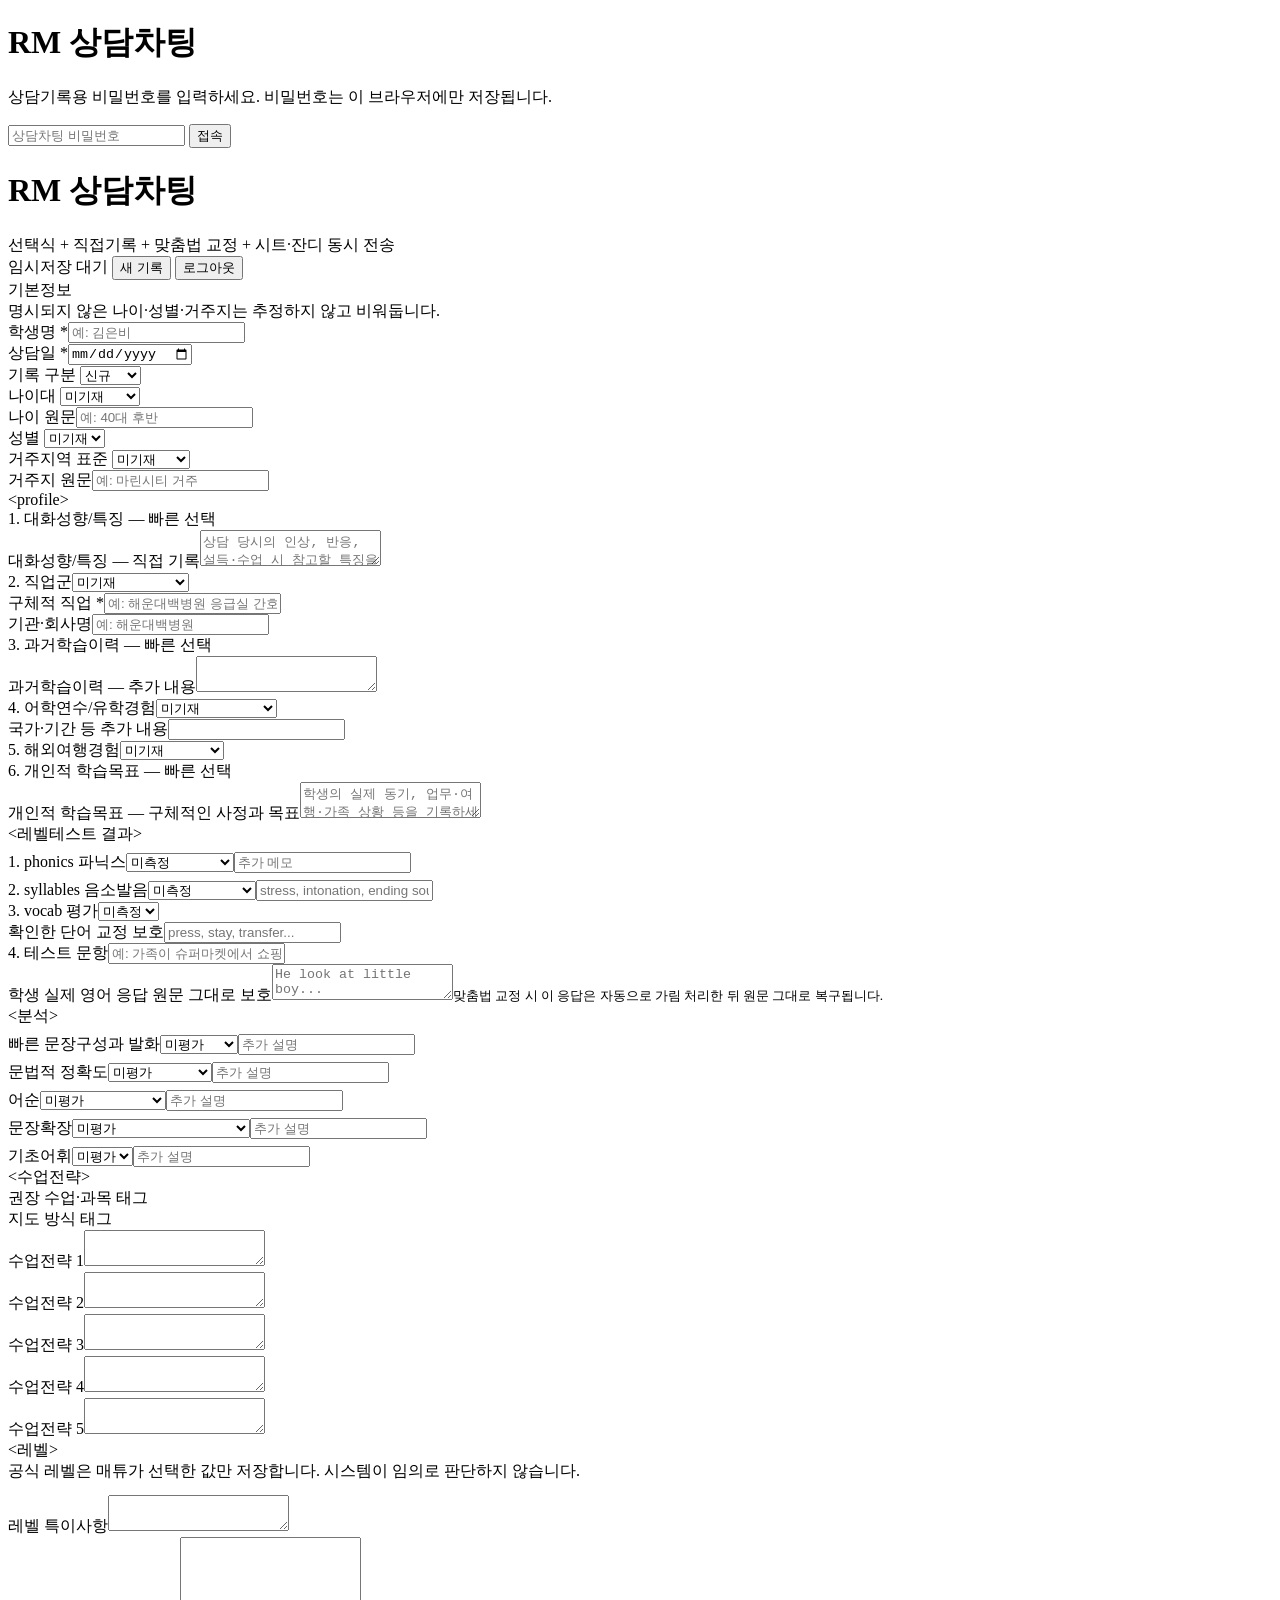
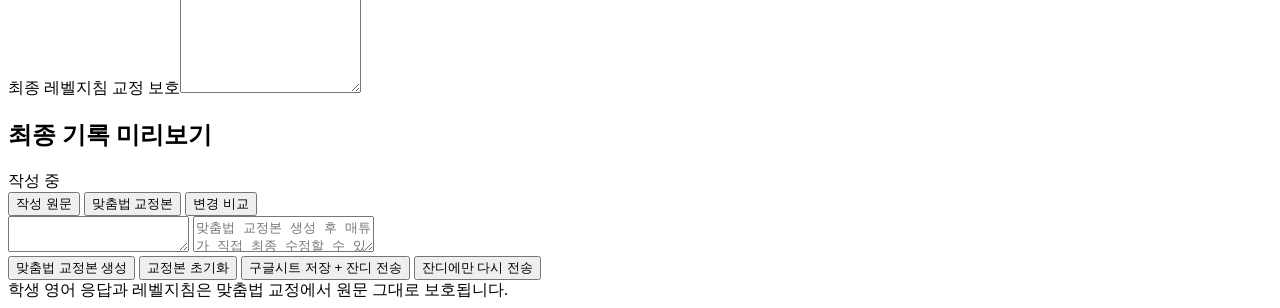
==== charting/index.html @ d63a851a "Add RM charting MVP page shell" ====
<!DOCTYPE html>
<html lang="ko">
<head>
<meta charset="UTF-8">
<meta name="viewport" content="width=device-width, initial-scale=1.0">
<title>RM 상담차팅</title>
<link href="https://fonts.googleapis.com/css2?family=Noto+Sans+KR:wght@300;400;500;700&family=DM+Mono:wght@400;500&display=swap" rel="stylesheet">
<link rel="stylesheet" href="style.css">
</head>
<body>
<div id="login">
  <div class="login-card">
    <h1>RM 상담차팅</h1>
    <p>상담기록용 비밀번호를 입력하세요. 비밀번호는 이 브라우저에만 저장됩니다.</p>
    <input id="loginPassword" type="password" placeholder="상담차팅 비밀번호" autocomplete="current-password">
    <button id="loginBtn">접속</button>
    <div id="loginError" class="login-error"></div>
  </div>
</div>

<header>
  <div><h1>RM 상담차팅</h1><div class="sub">선택식 + 직접기록 + 맞춤법 교정 + 시트·잔디 동시 전송</div></div>
  <div class="header-actions">
    <span id="saveState" class="sub">임시저장 대기</span>
    <button id="clearBtn">새 기록</button>
    <button id="logoutBtn">로그아웃</button>
  </div>
</header>

<main>
<section id="formPane">
  <div class="card">
    <div class="card-title">기본정보</div>
    <div class="card-desc">명시되지 않은 나이·성별·거주지는 추정하지 않고 비워둡니다.</div>
    <div class="grid3">
      <div class="field"><label>학생명 *</label><input id="student_name" data-field placeholder="예: 김은비"></div>
      <div class="field"><label>상담일 *</label><input id="consultation_date" data-field type="date"></div>
      <div class="field"><label>기록 구분</label>
        <select id="chart_type" data-field><option>신규</option><option>재등록</option><option>재상담</option><option>기타</option></select>
      </div>
    </div>
    <div class="grid3">
      <div class="field"><label>나이대</label>
        <select id="age_group" data-field><option value="">미기재</option><option>10대</option><option>20대</option><option>30대</option><option>40대</option><option>50대</option><option>60대 이상</option><option>50~60대</option></select>
      </div>
      <div class="field"><label>나이 원문</label><input id="age_raw" data-field placeholder="예: 40대 후반"></div>
      <div class="field"><label>성별</label>
        <select id="gender" data-field><option value="">미기재</option><option>여성</option><option>남성</option><option>기타</option></select>
      </div>
    </div>
    <div class="grid2">
      <div class="field"><label>거주지역 표준</label>
        <select id="residence_standard" data-field><option value="">미기재</option><option>마린시티</option><option>해운대</option><option>센텀</option><option>중동</option><option>좌동</option><option>용호동</option><option>기장</option><option>부산 기타</option><option>서울</option><option>기타</option></select>
      </div>
      <div class="field"><label>거주지 원문</label><input id="residence_raw" data-field placeholder="예: 마린시티 거주"></div>
    </div>
  </div>

  <div class="card">
    <div class="card-title">&lt;profile&gt;</div>
    <div class="field"><label>1. 대화성향/특징 — 빠른 선택</label><div id="conversation_tags" class="chips" data-chips></div></div>
    <div class="field"><label>대화성향/특징 — 직접 기록</label><textarea id="conversation_notes" data-field placeholder="상담 당시의 인상, 반응, 설득·수업 시 참고할 특징을 기록하세요."></textarea></div>
    <div class="grid3">
      <div class="field"><label>2. 직업군</label><select id="occupation_group" data-field><option value="">미기재</option><option>의료</option><option>교육</option><option>회사원</option><option>공기업</option><option>자영업</option><option>전문직</option><option>대학생·대학원생</option><option>군인</option><option>주부</option><option>서비스업</option><option>예술·디자인</option><option>기타</option></select></div>
      <div class="field"><label>구체적 직업 *</label><input id="occupation_raw" data-field placeholder="예: 해운대백병원 응급실 간호사"></div>
      <div class="field"><label>기관·회사명</label><input id="organization" data-field placeholder="예: 해운대백병원"></div>
    </div>
    <div class="field"><label>3. 과거학습이력 — 빠른 선택</label><div id="past_learning_tags" class="chips" data-chips></div></div>
    <div class="field"><label>과거학습이력 — 추가 내용</label><textarea id="past_learning_notes" data-field></textarea></div>
    <div class="grid2">
      <div class="field"><label>4. 어학연수/유학경험</label><select id="study_abroad_type" data-field><option value="">미기재</option><option>없음</option><option>단기 어학연수</option><option>교환학생</option><option>해외 대학·대학원</option><option>해외 근무</option><option>해외 거주</option><option>기타</option></select></div>
      <div class="field"><label>국가·기간 등 추가 내용</label><input id="study_abroad_notes" data-field></div>
    </div>
    <div class="field"><label>5. 해외여행경험</label><select id="travel_frequency" data-field><option value="">미기재</option><option>없음</option><option>드물게</option><option>연 1회</option><option>연 2~3회</option><option>자주</option><option>장기체류 경험</option></select></div>
    <div class="field"><label>6. 개인적 학습목표 — 빠른 선택</label><div id="goal_tags" class="chips" data-chips></div></div>
    <div class="field"><label>개인적 학습목표 — 구체적인 사정과 목표</label><textarea id="goal_notes" data-field placeholder="학생의 실제 동기, 업무·여행·가족 상황 등을 기록하세요."></textarea></div>
  </div>

  <div class="card">
    <div class="card-title">&lt;레벨테스트 결과&gt;</div>
    <div class="grid2">
      <div class="field"><label>1. phonics 파닉스</label><select id="phonics_rating" data-field><option value="">미측정</option><option>정상</option><option>부분 보완 필요</option><option>기초부터 필요</option></select><input id="phonics_notes" data-field placeholder="추가 메모" style="margin-top:7px"></div>
      <div class="field"><label>2. syllables 음소발음</label><select id="pronunciation_rating" data-field><option value="">미측정</option><option>우수</option><option>양호</option><option>보통</option><option>교정 필요</option><option>집중 교정 필요</option></select><input id="pronunciation_notes" data-field placeholder="stress, intonation, ending sound 등" style="margin-top:7px"></div>
    </div>
    <div class="grid2">
      <div class="field"><label>3. vocab 평가</label><select id="vocab_rating" data-field><option value="">미측정</option><option>부족</option><option>기초</option><option>보통</option><option>양호</option><option>우수</option></select></div>
      <div class="field"><label>확인한 단어 <span class="protected">교정 보호</span></label><input id="vocab_words" data-field placeholder="press, stay, transfer..."></div>
    </div>
    <div class="field"><label>4. 테스트 문항</label><input id="test_prompt" data-field placeholder="예: 가족이 슈퍼마켓에서 쇼핑하는 장면"></div>
    <div class="field"><label>학생 실제 영어 응답 <span class="protected">원문 그대로 보호</span></label><textarea id="student_response" data-field placeholder="He look at little boy..."></textarea><small>맞춤법 교정 시 이 응답은 자동으로 가림 처리한 뒤 원문 그대로 복구됩니다.</small></div>
  </div>

  <div class="card">
    <div class="card-title">&lt;분석&gt;</div>
    <div class="grid2">
      <div class="field"><label>빠른 문장구성과 발화</label><select id="fluency_rating" data-field><option value="">미평가</option><option>매우 느림</option><option>느림</option><option>보통</option><option>좋음</option><option>매우 좋음</option></select><input id="fluency_notes" data-field placeholder="추가 설명" style="margin-top:7px"></div>
      <div class="field"><label>문법적 정확도</label><select id="grammar_rating" data-field><option value="">미평가</option><option>기초부터 필요</option><option>불안정</option><option>보통</option><option>안정</option><option>매우 안정</option></select><input id="grammar_notes" data-field placeholder="추가 설명" style="margin-top:7px"></div>
      <div class="field"><label>어순</label><select id="word_order_rating" data-field><option value="">미평가</option><option>단어 배열 중심</option><option>2형식 이하 안정</option><option>3형식 이하 안정</option><option>4·5형식 보완 필요</option><option>확장문장 가능</option><option>고급문장 가능</option></select><input id="word_order_notes" data-field placeholder="추가 설명" style="margin-top:7px"></div>
      <div class="field"><label>문장확장</label><select id="expansion_rating" data-field><option value="">미평가</option><option>단답형</option><option>1~2문장</option><option>3~4문장</option><option>Message House 보완 필요</option><option>관계대명사 사용 가능</option><option>분사구문 사용 가능</option><option>논리적 문단 구성 가능</option></select><input id="expansion_notes" data-field placeholder="추가 설명" style="margin-top:7px"></div>
      <div class="field"><label>기초어휘</label><select id="vocab_analysis_rating" data-field><option value="">미평가</option><option>부족</option><option>기초</option><option>보통</option><option>양호</option><option>우수</option></select><input id="vocab_analysis_notes" data-field placeholder="추가 설명" style="margin-top:7px"></div>
    </div>
  </div>

  <div class="card">
    <div class="card-title">&lt;수업전략&gt;</div>
    <div class="field"><label>권장 수업·과목 태그</label><div id="class_tags" class="chips" data-chips></div></div>
    <div class="field"><label>지도 방식 태그</label><div id="method_tags" class="chips" data-chips></div></div>
    <div class="grid2">
      <div class="field"><label>수업전략 1</label><textarea id="strategy_1" data-field></textarea></div>
      <div class="field"><label>수업전략 2</label><textarea id="strategy_2" data-field></textarea></div>
      <div class="field"><label>수업전략 3</label><textarea id="strategy_3" data-field></textarea></div>
      <div class="field"><label>수업전략 4</label><textarea id="strategy_4" data-field></textarea></div>
      <div class="field"><label>수업전략 5</label><textarea id="strategy_5" data-field></textarea></div>
    </div>
  </div>

  <div class="card">
    <div class="card-title">&lt;레벨&gt;</div>
    <div class="card-desc">공식 레벨은 매튜가 선택한 값만 저장합니다. 시스템이 임의로 판단하지 않습니다.</div>
    <div id="levelPills" class="level-pills"></div>
    <div id="templateList" class="template-list"></div>
    <div class="field" style="margin-top:13px"><label>레벨 특이사항</label><textarea id="level_special_notes" data-field></textarea></div>
    <div class="field"><label>최종 레벨지침 <span class="protected">교정 보호</span></label><textarea id="level_final_text" data-field style="min-height:150px"></textarea></div>
  </div>
</section>

<aside class="preview-pane">
  <div class="preview-card">
    <div class="preview-head"><h2>최종 기록 미리보기</h2><span id="previewStatus" class="status-badge">작성 중</span></div>
    <div class="tabs">
      <button class="tab on" data-tab="original">작성 원문</button>
      <button class="tab" data-tab="corrected">맞춤법 교정본</button>
      <button class="tab" data-tab="diff">변경 비교</button>
    </div>
    <div class="preview-body">
      <textarea id="originalPreview" class="preview-area" readonly></textarea>
      <textarea id="correctedPreview" class="preview-area hidden" placeholder="맞춤법 교정본 생성 후 매튜가 직접 최종 수정할 수 있습니다."></textarea>
      <div id="diffPreview" class="diff-box hidden"></div>
    </div>
    <div class="actions">
      <button id="proofreadBtn" class="btn btn-accent">맞춤법 교정본 생성</button>
      <button id="resetProofreadBtn" class="btn btn-ghost">교정본 초기화</button>
      <button id="submitBtn" class="btn btn-primary full">구글시트 저장 + 잔디 전송</button>
      <button id="retryBtn" class="btn btn-danger full hidden">잔디에만 다시 전송</button>
    </div>
    <div id="notice" class="notice">학생 영어 응답과 레벨지침은 맞춤법 교정에서 원문 그대로 보호됩니다.</div>
  </div>
</aside>
</main>

<script src="app.js"></script>
</body>
</html>
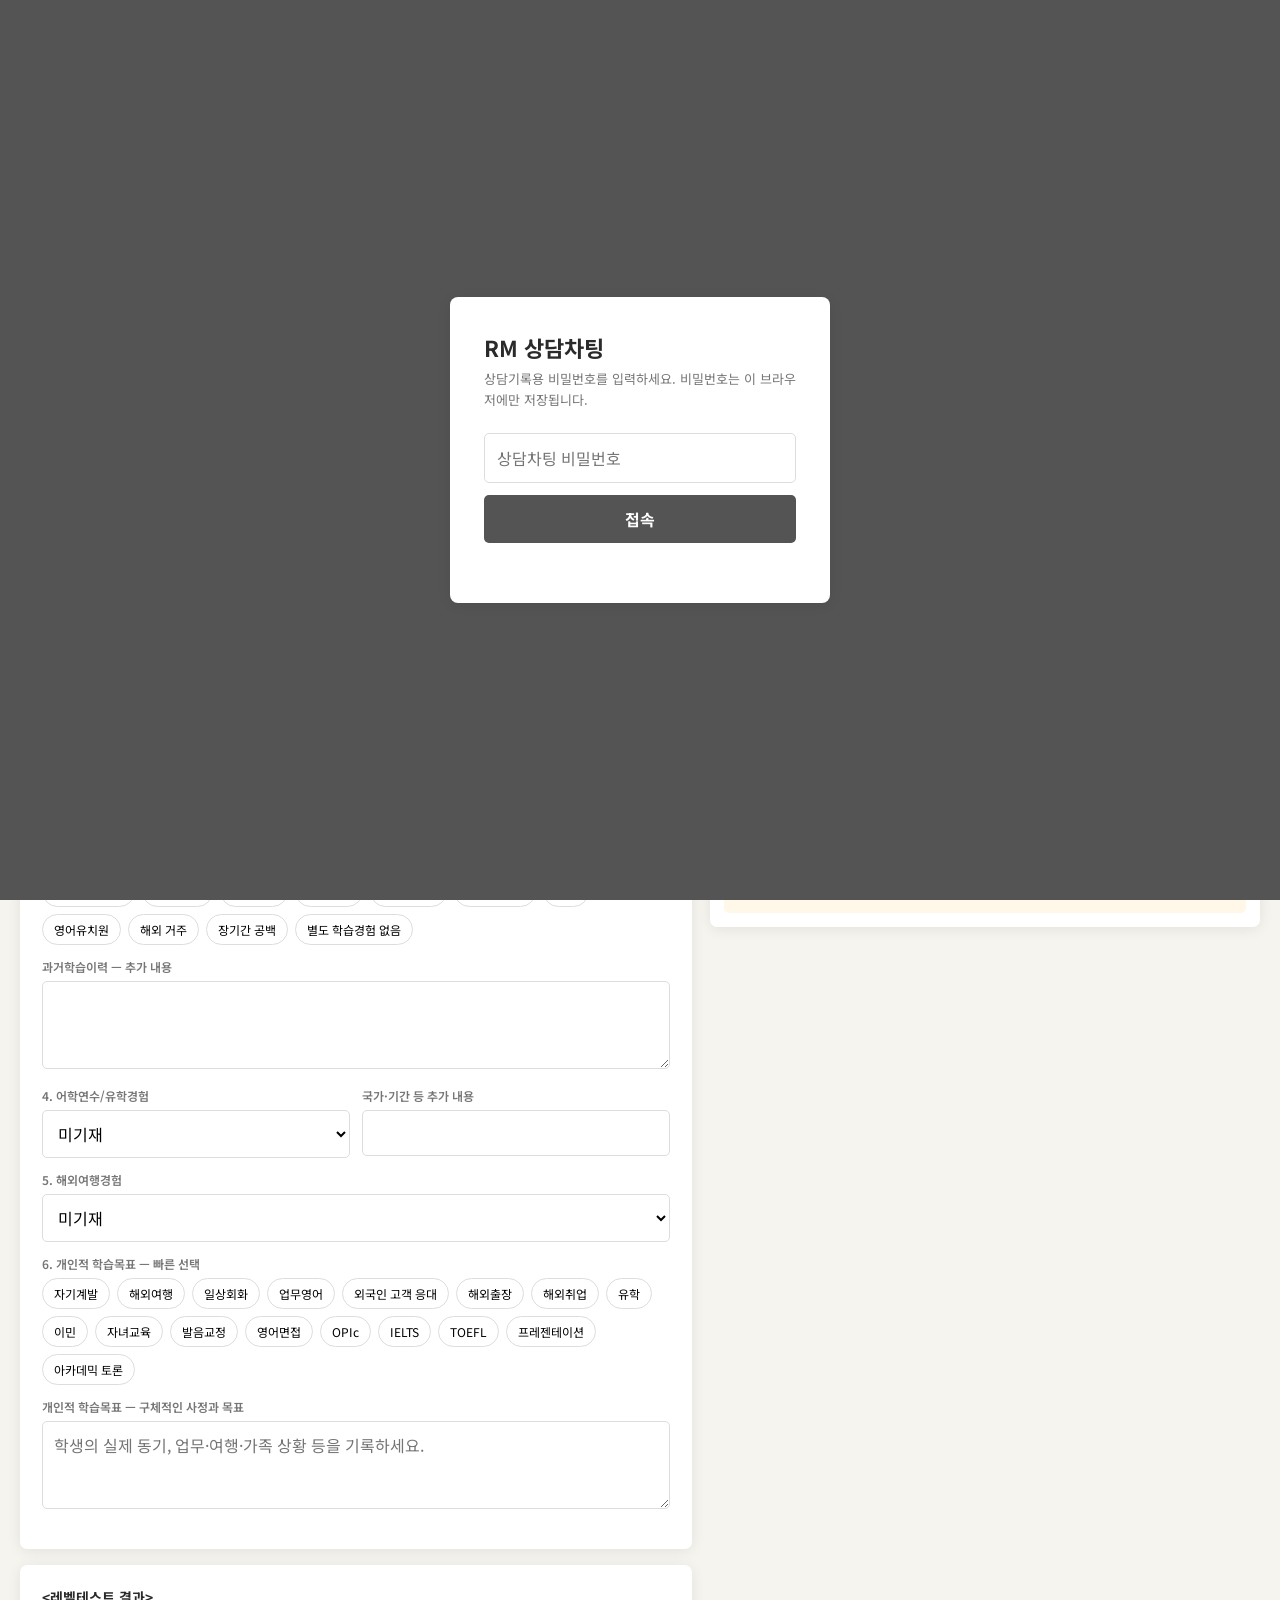
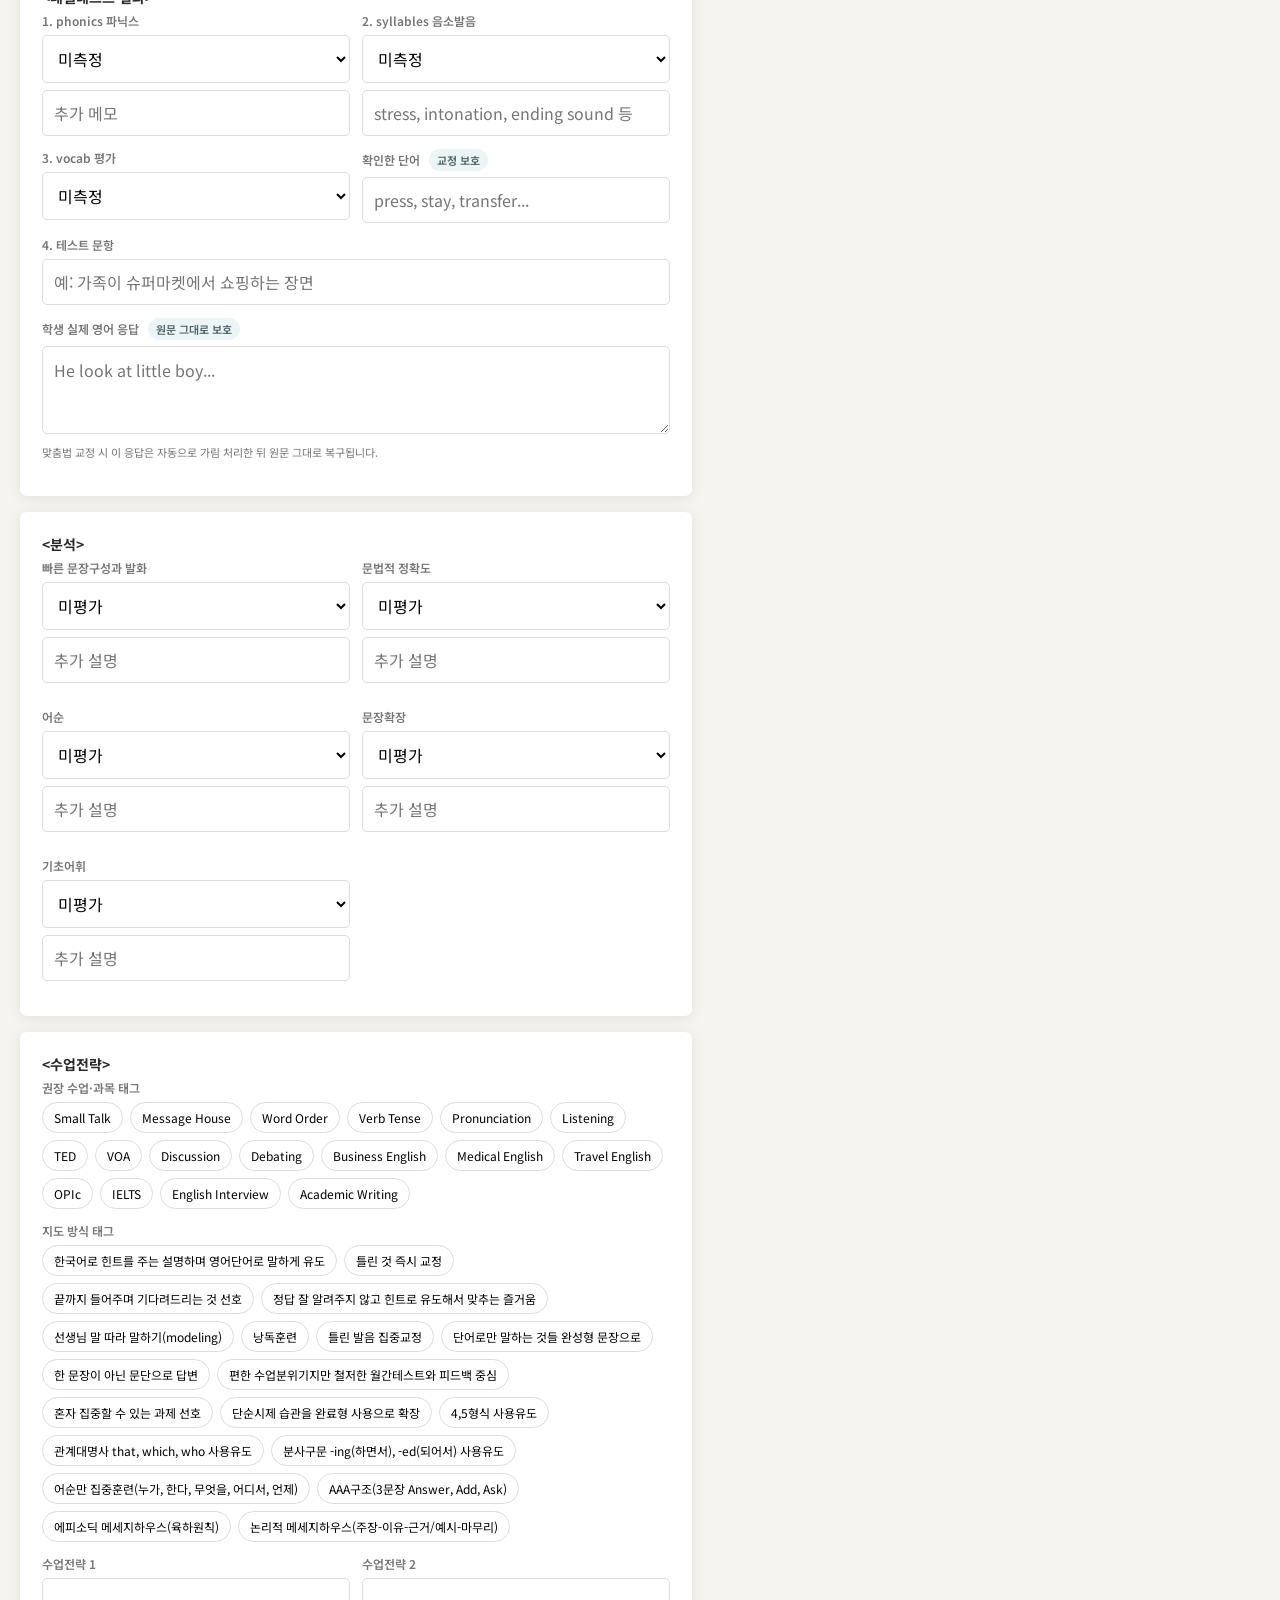
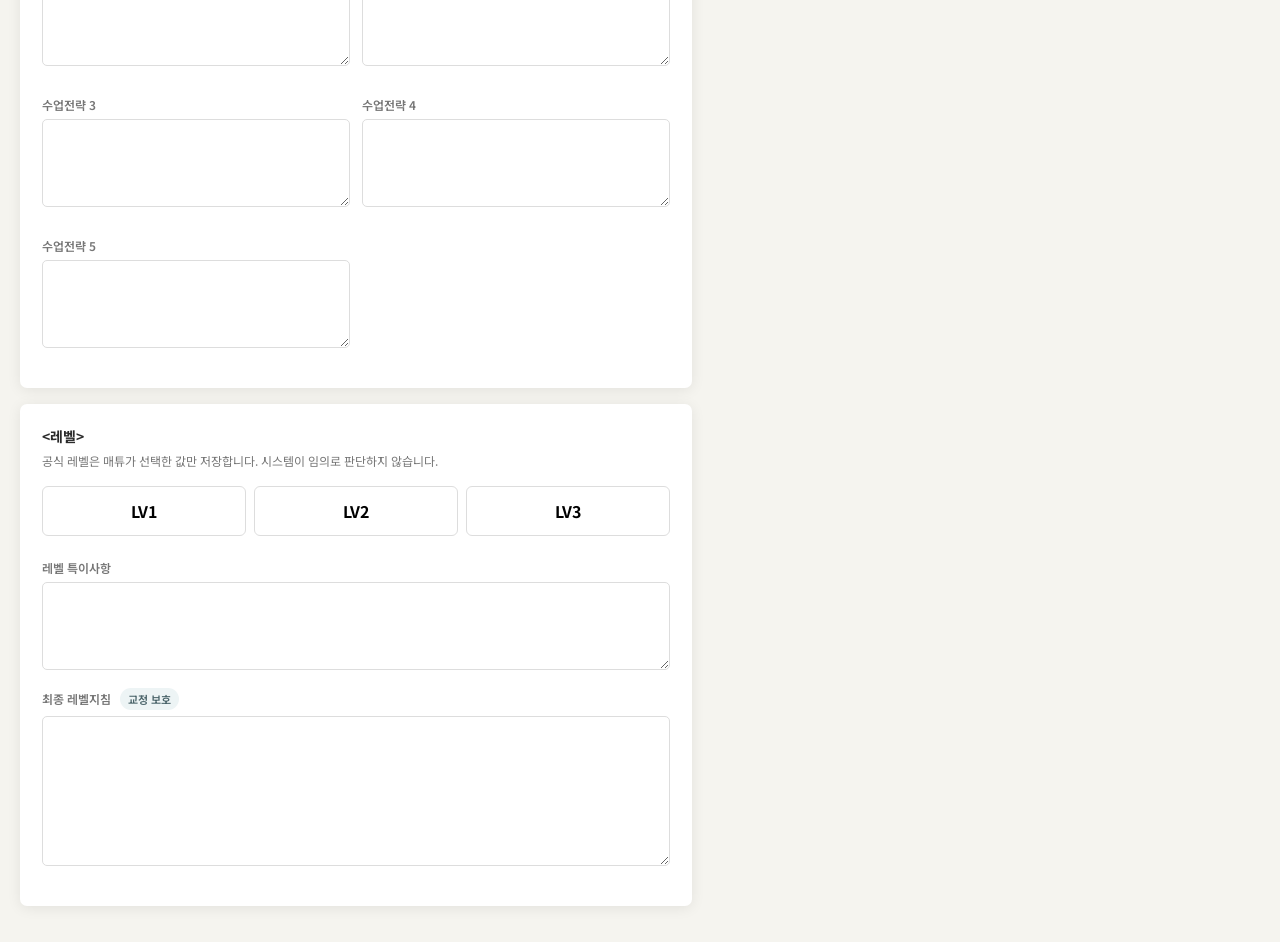
==== commit 4ef43679: "Load updated RM charting teaching-method tags" ====
--- a/charting/index.html
+++ b/charting/index.html
@@ -149,5 +149,6 @@
 </main>
 
 <script src="app.js"></script>
+<script src="method-tags.js?v=0.5.2"></script>
 </body>
-</html>+</html>
--- a/charting/style.css
+++ b/charting/style.css
@@ -0,0 +1,60 @@
+:root{--bg:#F5F4EF;--surface:#ECEBE6;--border:#545454;--accent:#BBCBCD;--accent2:#8FA8AB;--text:#2a2a2a;--muted:#767676;--danger:#bd4b43;--success:#2f7d55;--warn:#a66c00;--white:#fff;--shadow:0 2px 14px rgba(0,0,0,.08)}
+*{box-sizing:border-box}
+html,body{margin:0;min-height:100%;font-family:'Noto Sans KR',sans-serif;background:var(--bg);color:var(--text)}
+button,input,select,textarea{font:inherit}
+button{cursor:pointer}
+#login{position:fixed;inset:0;background:var(--border);display:flex;align-items:center;justify-content:center;z-index:1000}
+.login-card{width:min(380px,calc(100% - 32px));background:#fff;border-radius:8px;padding:34px;box-shadow:var(--shadow)}
+.login-card h1{margin:0 0 6px;font-size:22px}.login-card p{margin:0 0 22px;color:var(--muted);font-size:13px;line-height:1.6}
+.login-card input{width:100%;padding:12px;border:1.5px solid #ddd;border-radius:5px;outline:none}
+.login-card input:focus{border-color:var(--accent2)}
+.login-card button{width:100%;margin-top:12px;padding:12px;border:0;border-radius:5px;background:var(--border);color:#fff;font-weight:700}
+.login-error{font-size:12px;color:var(--danger);min-height:18px;margin-top:8px}
+header{height:58px;background:var(--border);color:#fff;display:flex;align-items:center;justify-content:space-between;padding:0 22px;position:sticky;top:0;z-index:50}
+header h1{font-size:16px;letter-spacing:1px;margin:0}header .sub{font-size:12px;color:rgba(255,255,255,.65)}
+.header-actions{display:flex;gap:8px;align-items:center}
+.header-actions button{border:1px solid rgba(255,255,255,.35);background:transparent;color:#fff;border-radius:4px;padding:7px 11px;font-size:12px}
+main{display:grid;grid-template-columns:minmax(0,1.1fr) minmax(400px,.9fr);gap:18px;max-width:1500px;margin:0 auto;padding:20px}
+.card{background:#fff;border-radius:7px;box-shadow:var(--shadow);padding:22px;margin-bottom:16px}
+.card-title{font-size:14px;font-weight:700;margin-bottom:5px}.card-desc{font-size:12px;color:var(--muted);line-height:1.6;margin-bottom:16px}
+.grid2{display:grid;grid-template-columns:1fr 1fr;gap:12px}.grid3{display:grid;grid-template-columns:repeat(3,1fr);gap:12px}
+.field{margin-bottom:13px}.field label{display:block;font-size:12px;font-weight:600;color:var(--muted);margin-bottom:6px}
+.field input,.field select,.field textarea{width:100%;border:1.5px solid #ddd;border-radius:5px;padding:10px 11px;outline:none;background:#fff}
+.field input:focus,.field select:focus,.field textarea:focus{border-color:var(--accent2)}
+.field textarea{min-height:88px;resize:vertical;line-height:1.65}
+.field small{display:block;color:var(--muted);font-size:11px;margin-top:5px;line-height:1.5}
+.chips{display:flex;gap:7px;flex-wrap:wrap}
+.chip{border:1.5px solid #ddd;background:#fff;border-radius:18px;padding:6px 11px;font-size:12px;user-select:none}
+.chip.on{background:var(--border);border-color:var(--border);color:#fff}
+.level-pills{display:grid;grid-template-columns:repeat(3,1fr);gap:8px}
+.level-pill{padding:12px;border:1.5px solid #ddd;border-radius:6px;background:#fff;font-weight:700}
+.level-pill.on{background:var(--border);color:#fff;border-color:var(--border)}
+.template-list{display:grid;gap:8px;margin-top:10px}
+.template{border:1.5px solid #ddd;border-radius:6px;padding:10px;background:#fff;text-align:left;font-size:12px}
+.template.on{border-color:var(--accent2);background:#f0f5f5}
+.preview-pane{position:sticky;top:76px;align-self:start}
+.preview-card{background:#fff;border-radius:7px;box-shadow:var(--shadow);overflow:hidden}
+.preview-head{padding:16px 18px;border-bottom:1px solid #e8e8e8;display:flex;align-items:center;justify-content:space-between}
+.preview-head h2{font-size:15px;margin:0}.status-badge{font-size:11px;padding:4px 9px;border-radius:12px;background:var(--surface);color:var(--muted)}
+.tabs{display:flex;border-bottom:1px solid #ddd;background:#fafafa}
+.tab{flex:1;border:0;background:transparent;padding:10px;font-size:12px;color:var(--muted)}
+.tab.on{background:#fff;color:var(--text);font-weight:700;border-bottom:2px solid var(--border)}
+.preview-body{padding:14px}
+.preview-area{width:100%;min-height:62vh;border:1.5px solid #ddd;border-radius:5px;padding:14px;font-size:13px;line-height:1.75;resize:vertical;white-space:pre-wrap}
+.preview-area:focus{outline:none;border-color:var(--accent2)}
+.diff-box{min-height:62vh;border:1.5px solid #ddd;border-radius:5px;padding:14px;font-size:13px;line-height:1.75;white-space:pre-wrap;overflow:auto;background:#fafafa}
+.diff-del{background:#ffe6e4;text-decoration:line-through}.diff-add{background:#e4f5ea}
+.actions{display:grid;grid-template-columns:1fr 1fr;gap:9px;padding:0 14px 14px}
+.btn{border:0;border-radius:5px;padding:11px 14px;font-weight:700;font-size:13px}
+.btn-primary{background:var(--border);color:#fff}.btn-accent{background:var(--accent);color:var(--border)}
+.btn-ghost{background:#fff;border:1.5px solid var(--border);color:var(--border)}
+.btn-danger{background:#fff1f0;color:var(--danger);border:1px solid #f0c2be}
+.btn:disabled{opacity:.48;cursor:not-allowed}
+.full{grid-column:1/-1}
+.notice{font-size:12px;line-height:1.65;padding:10px 12px;border-radius:5px;background:#fff8e8;color:#795000;margin:0 14px 14px}
+.notice.success{background:#edf8f1;color:var(--success)}.notice.error{background:#fff0ef;color:var(--danger)}
+.section-line{height:1px;background:#eee;margin:17px 0}
+.protected{display:inline-block;font-size:11px;border-radius:11px;background:#edf4f5;color:#496369;padding:3px 8px;margin-left:6px}
+.hidden{display:none!important}
+@media(max-width:1050px){main{grid-template-columns:1fr}.preview-pane{position:static}.preview-area,.diff-box{min-height:420px}}
+@media(max-width:640px){main{padding:10px}.grid2,.grid3{grid-template-columns:1fr}.card{padding:16px}.level-pills{grid-template-columns:1fr 1fr 1fr}.header-actions .sub{display:none}}
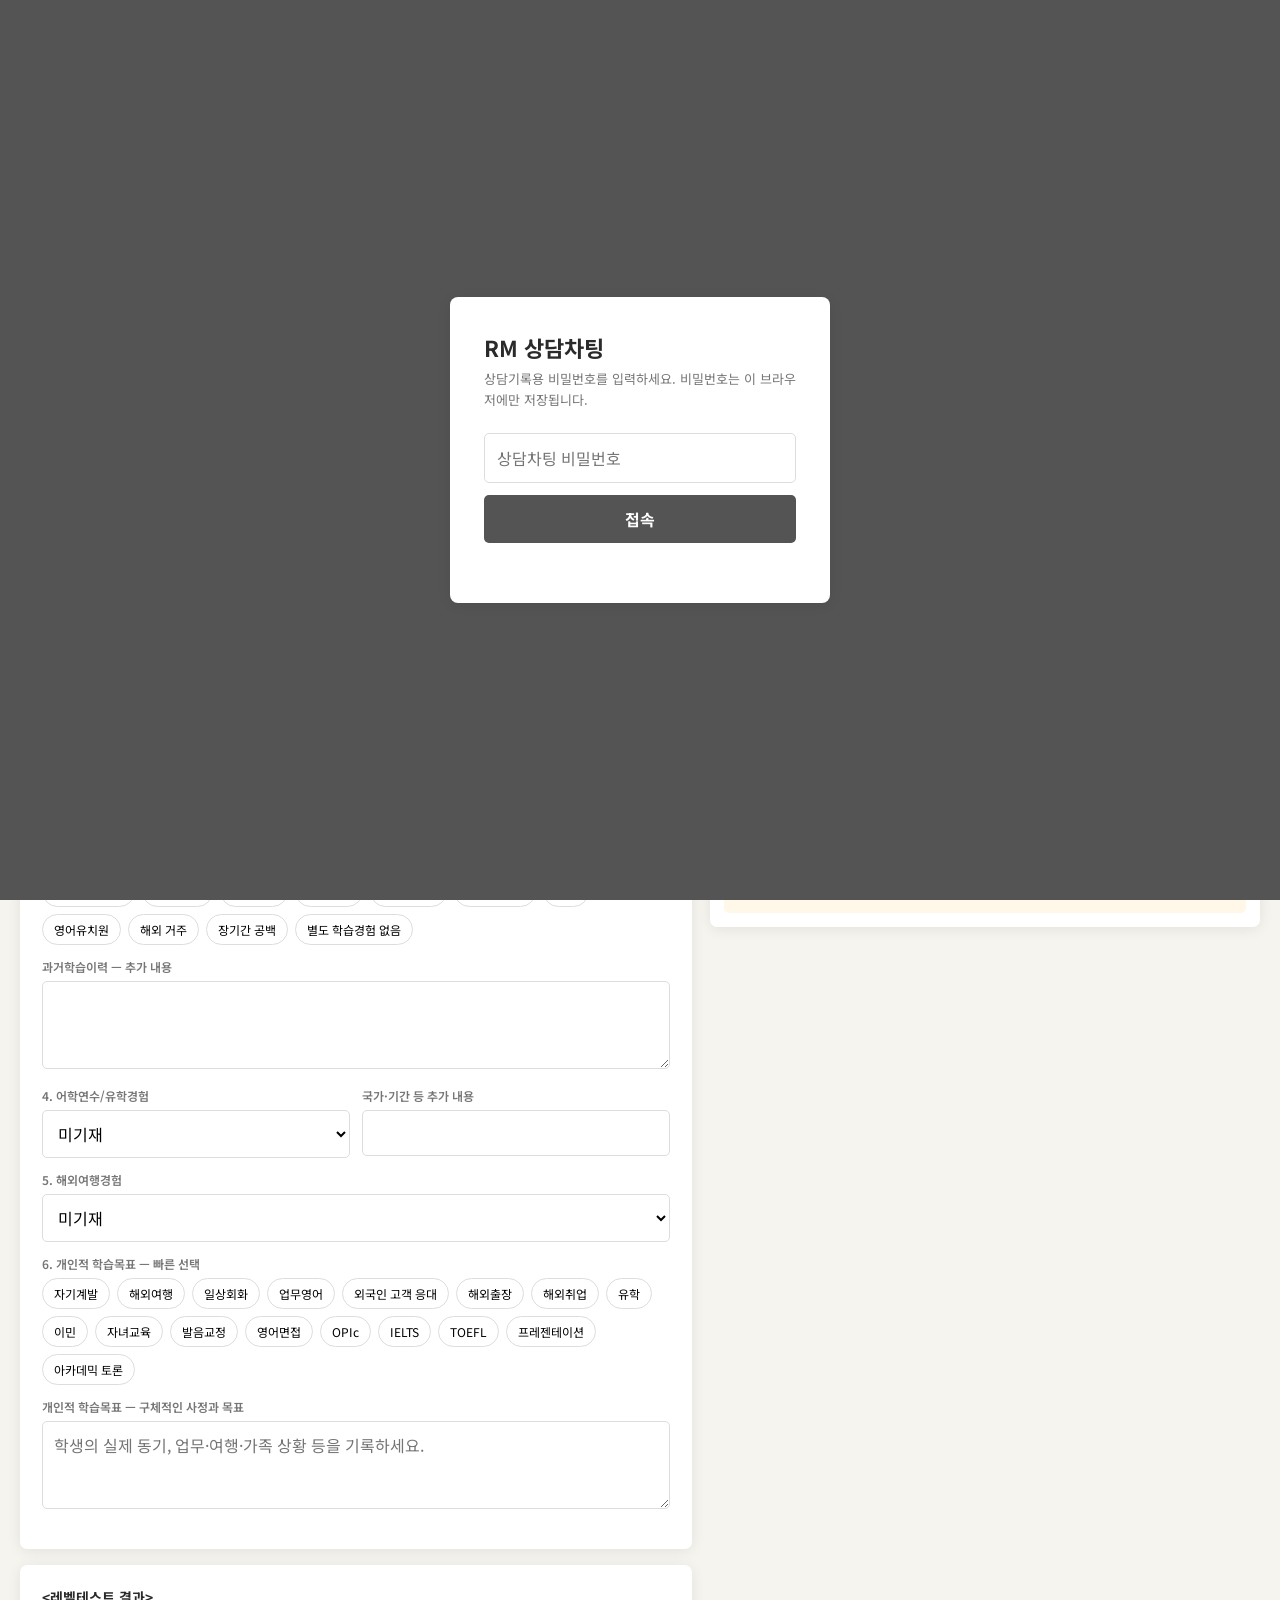
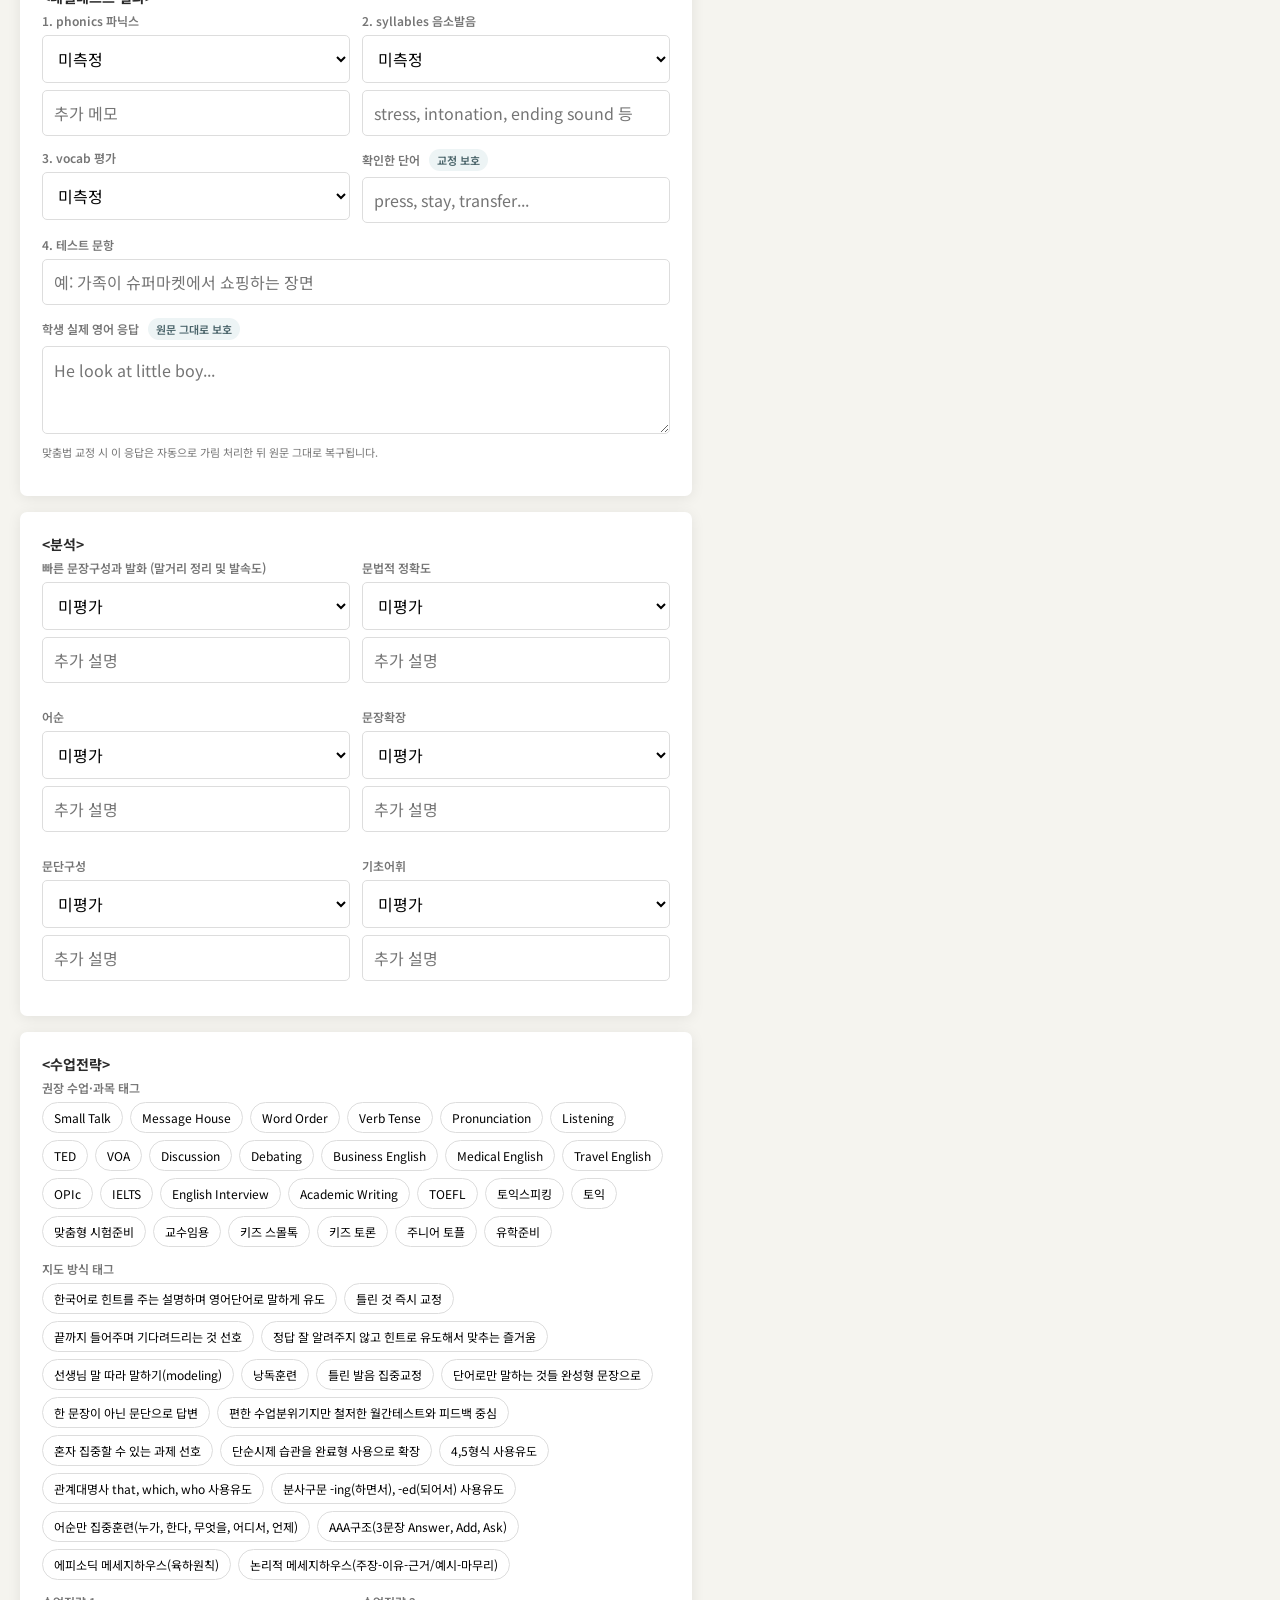
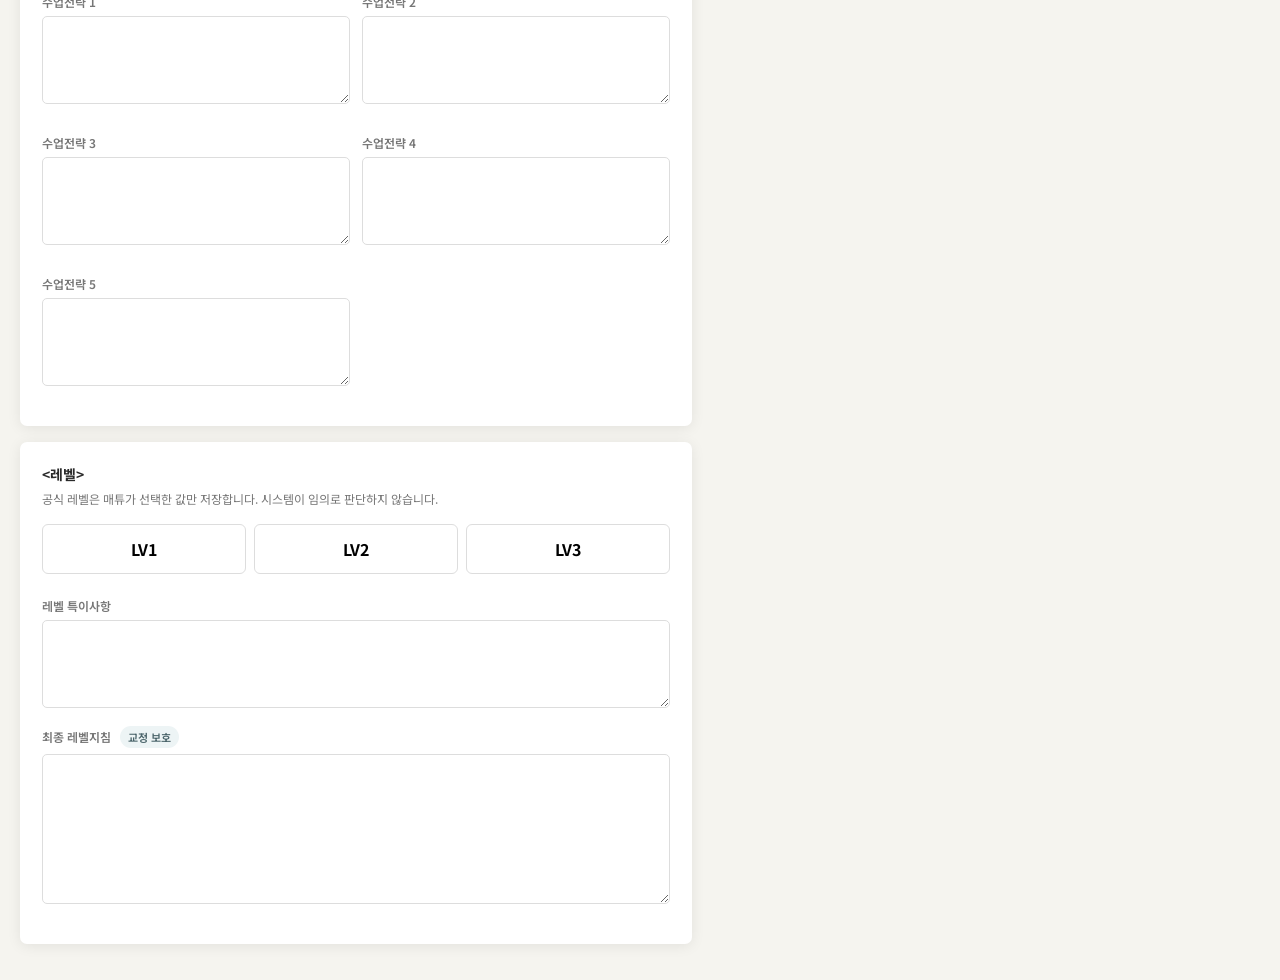
==== commit 840e0733: "Update RM charting analysis controls v0.5.3" ====
--- a/charting/index.html
+++ b/charting/index.html
@@ -93,10 +93,11 @@
   <div class="card">
     <div class="card-title">&lt;분석&gt;</div>
     <div class="grid2">
-      <div class="field"><label>빠른 문장구성과 발화</label><select id="fluency_rating" data-field><option value="">미평가</option><option>매우 느림</option><option>느림</option><option>보통</option><option>좋음</option><option>매우 좋음</option></select><input id="fluency_notes" data-field placeholder="추가 설명" style="margin-top:7px"></div>
+      <div class="field"><label>빠른 문장구성과 발화 (말거리 정리 및 발속도)</label><select id="fluency_rating" data-field><option value="">미평가</option><option>매우 느림</option><option>느림</option><option>보통</option><option>좋음</option><option>매우 좋음</option></select><input id="fluency_notes" data-field placeholder="추가 설명" style="margin-top:7px"></div>
       <div class="field"><label>문법적 정확도</label><select id="grammar_rating" data-field><option value="">미평가</option><option>기초부터 필요</option><option>불안정</option><option>보통</option><option>안정</option><option>매우 안정</option></select><input id="grammar_notes" data-field placeholder="추가 설명" style="margin-top:7px"></div>
-      <div class="field"><label>어순</label><select id="word_order_rating" data-field><option value="">미평가</option><option>단어 배열 중심</option><option>2형식 이하 안정</option><option>3형식 이하 안정</option><option>4·5형식 보완 필요</option><option>확장문장 가능</option><option>고급문장 가능</option></select><input id="word_order_notes" data-field placeholder="추가 설명" style="margin-top:7px"></div>
-      <div class="field"><label>문장확장</label><select id="expansion_rating" data-field><option value="">미평가</option><option>단답형</option><option>1~2문장</option><option>3~4문장</option><option>Message House 보완 필요</option><option>관계대명사 사용 가능</option><option>분사구문 사용 가능</option><option>논리적 문단 구성 가능</option></select><input id="expansion_notes" data-field placeholder="추가 설명" style="margin-top:7px"></div>
+      <div class="field"><label>어순</label><select id="word_order_rating" data-field><option value="">미평가</option><option>때로는 어순에 맞지 않는 단어나열</option><option>2형식 이하 안정</option><option>3형식 이하 안정</option><option>4,5형식 가능</option><option>확장문장 가능</option></select><input id="word_order_notes" data-field placeholder="추가 설명" style="margin-top:7px"></div>
+      <div class="field"><label>문장확장</label><select id="expansion_rating" data-field><option value="">미평가</option><option>관계대명사 사용가능</option><option>분사구문 사용가능</option></select><input id="expansion_notes" data-field placeholder="추가 설명" style="margin-top:7px"></div>
+      <div class="field"><label>문단구성</label><select id="paragraph_rating" data-field><option value="">미평가</option><option>문단화 부족</option><option>AAA구조 3문장 가능</option><option>에피소딕 메세지하우스(육하원칙) 일부 가능</option><option>에피소딕 메세지하우스 완벽</option><option>논리적 메세지하우스(주장-이유/근거-예시-마무리) 일부 가능</option><option>논리적 메세지하우스 완벽</option><option>프리젠테이션 진행은 미흡</option><option>프리젠테이션 완벽</option></select><input id="paragraph_notes" data-field placeholder="추가 설명" style="margin-top:7px"></div>
       <div class="field"><label>기초어휘</label><select id="vocab_analysis_rating" data-field><option value="">미평가</option><option>부족</option><option>기초</option><option>보통</option><option>양호</option><option>우수</option></select><input id="vocab_analysis_notes" data-field placeholder="추가 설명" style="margin-top:7px"></div>
     </div>
   </div>
@@ -148,7 +149,6 @@
 </aside>
 </main>
 
-<script src="app.js"></script>
-<script src="method-tags.js?v=0.5.2"></script>
+<script src="app.js?v=0.5.3"></script>
 </body>
 </html>
